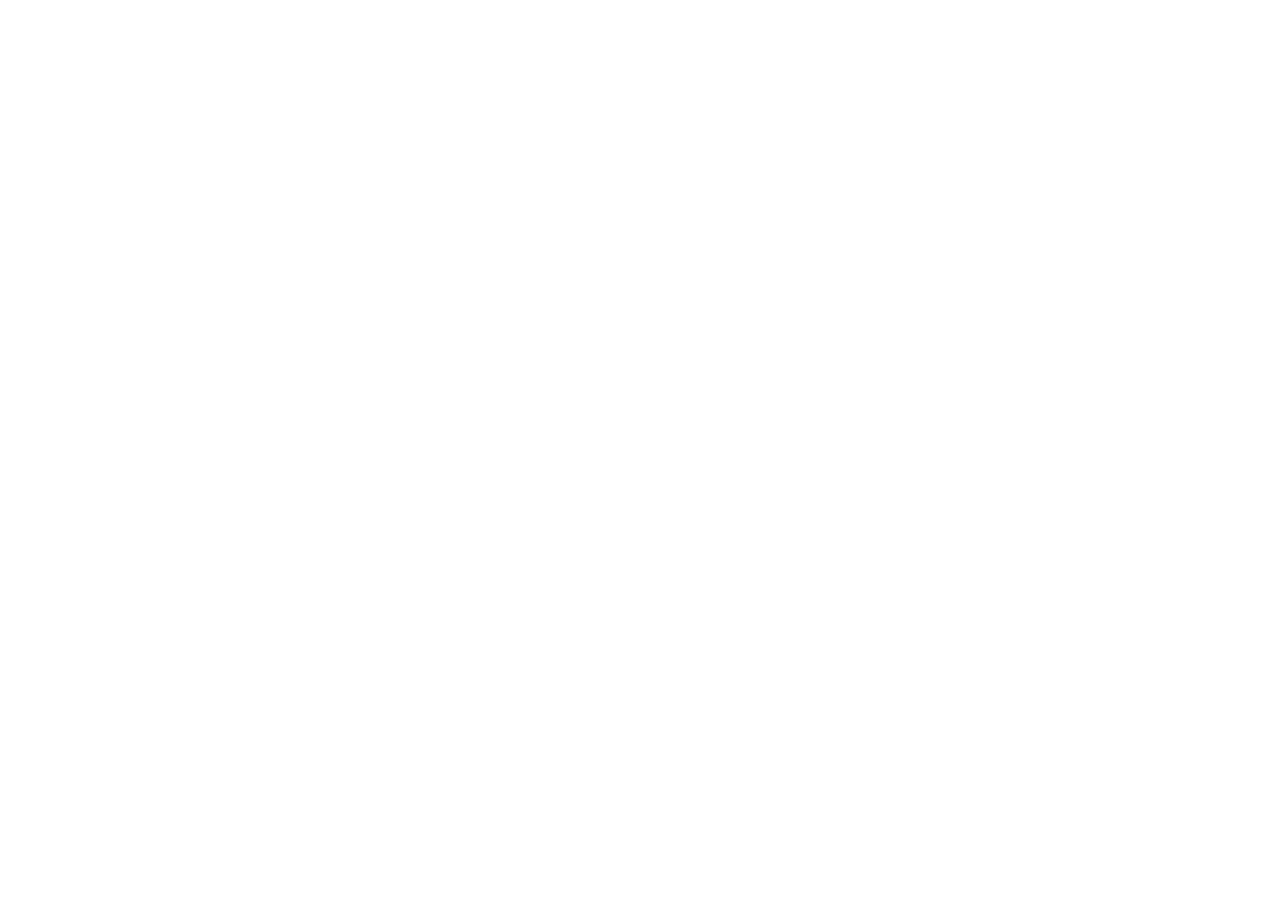
==== docs/index.html @ fda73ae4 ":+1: Feat folders" ====
<!DOCTYPE html>
<html lang="ja">
  <head>
    <meta charset="UTF-8" />
    <meta name="viewport" content="width=device-width, initial-scale=1.0" />
    <meta http-equiv="X-UA-Compatible" content="ie=edge" />
    <title>Document</title>
  </head>
  <body></body>
</html>
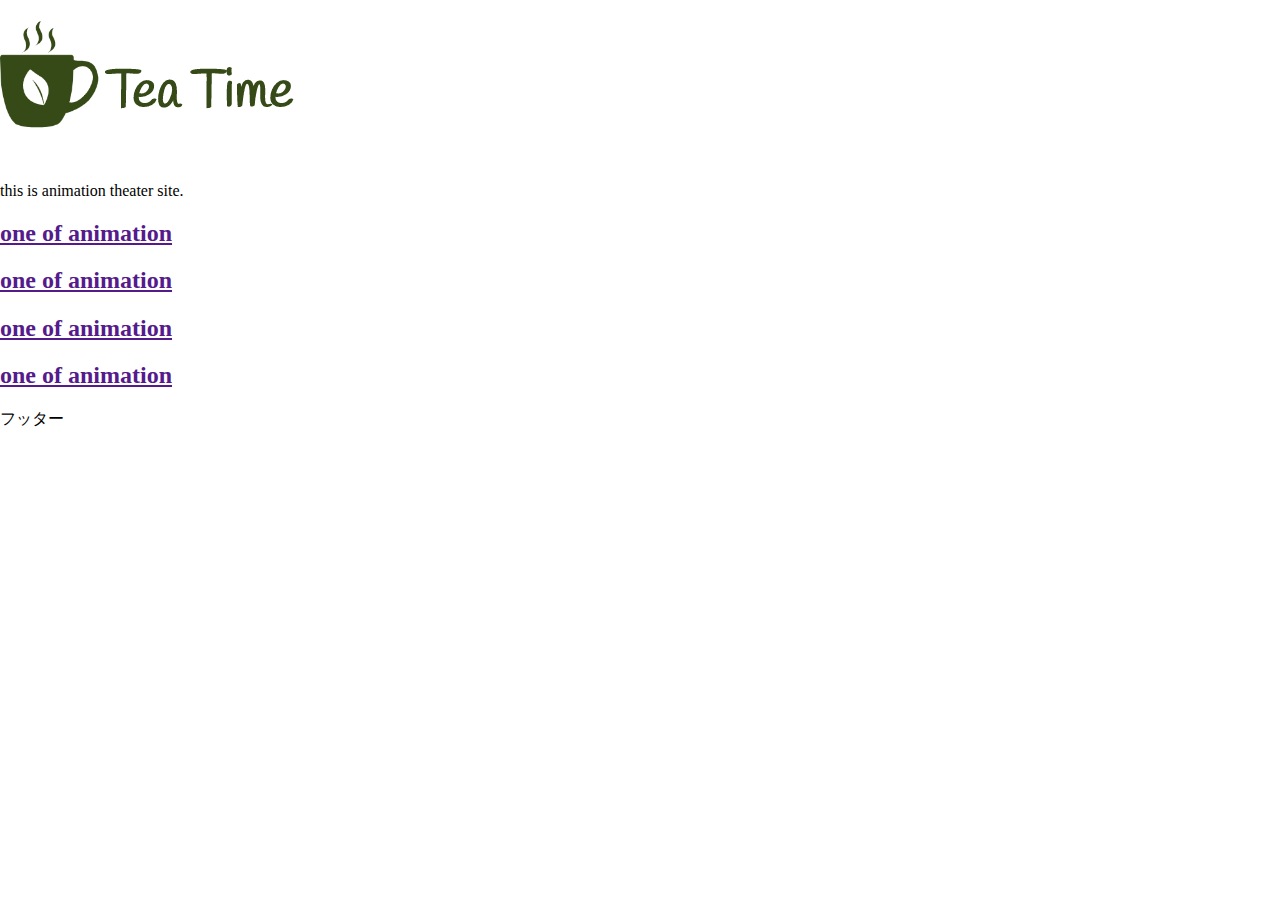
==== commit eb7a9105: ":sparkles: indexHTMLのbody制作" ====
--- a/docs/index.html
+++ b/docs/index.html
@@ -4,7 +4,43 @@
     <meta charset="UTF-8" />
     <meta name="viewport" content="width=device-width, initial-scale=1.0" />
     <meta http-equiv="X-UA-Compatible" content="ie=edge" />
+    <link rel="stylesheet" href="normalize.css" />
+    <link rel="stylesheet" href="layout.css" />
+    <link rel="stylesheet" href="index.css" />
     <title>Document</title>
   </head>
-  <body></body>
+  <body>
+    <main class="main">
+      <section class="contents">
+        <header>
+          <h1><img src="./media/logo.png" alt="Tea Time" /></h1>
+          <p>this is animation theater site.</p>
+        </header>
+        <main>
+          <a href="">
+            <article>
+              <h2>one of animation</h2>
+            </article>
+          </a>
+          <a href="">
+            <article>
+              <h2>one of animation</h2>
+            </article>
+          </a>
+          <a href="">
+            <article>
+              <h2>one of animation</h2>
+            </article>
+          </a>
+          <a href="">
+            <article>
+              <h2>one of animation</h2>
+            </article>
+          </a>
+        </main>
+      </section>
+    </main>
+
+    <footer class="footer">フッター</footer>
+  </body>
 </html>
--- a/docs/layout.css
+++ b/docs/layout.css
@@ -0,0 +1,16 @@
+:root {
+  --animation-color-1: hsla(227, 82%, 88%, 1);
+  --animation-color-2: hsla(42, 84%, 79%, 1);
+  --animation-color-3: hsla(11, 73%, 79%), 1;
+  --animation-color-4: hsla(80, 47%, 68%, 1);
+  --animation-color-5: hsla(276, 52%, 77%, 1);
+  --animation-color-1-hsl: 227, 82%, 88%;
+  --animation-color-2-hsl: 42, 84%, 79%;
+  --animation-color-3-hsl: 11, 73%, 79%;
+  --animation-color-4-hsl: 80, 47%, 68%;
+  --animation-color-5-hsl: 276, 52%, 77%;
+
+  --main-light-color: hsla(84, 53%, 77%, 1);
+  --main-color: hsla(84, 53%, 34%, 1);
+  --main-dark-color: hsla(84, 53%, 19%, 1);
+}
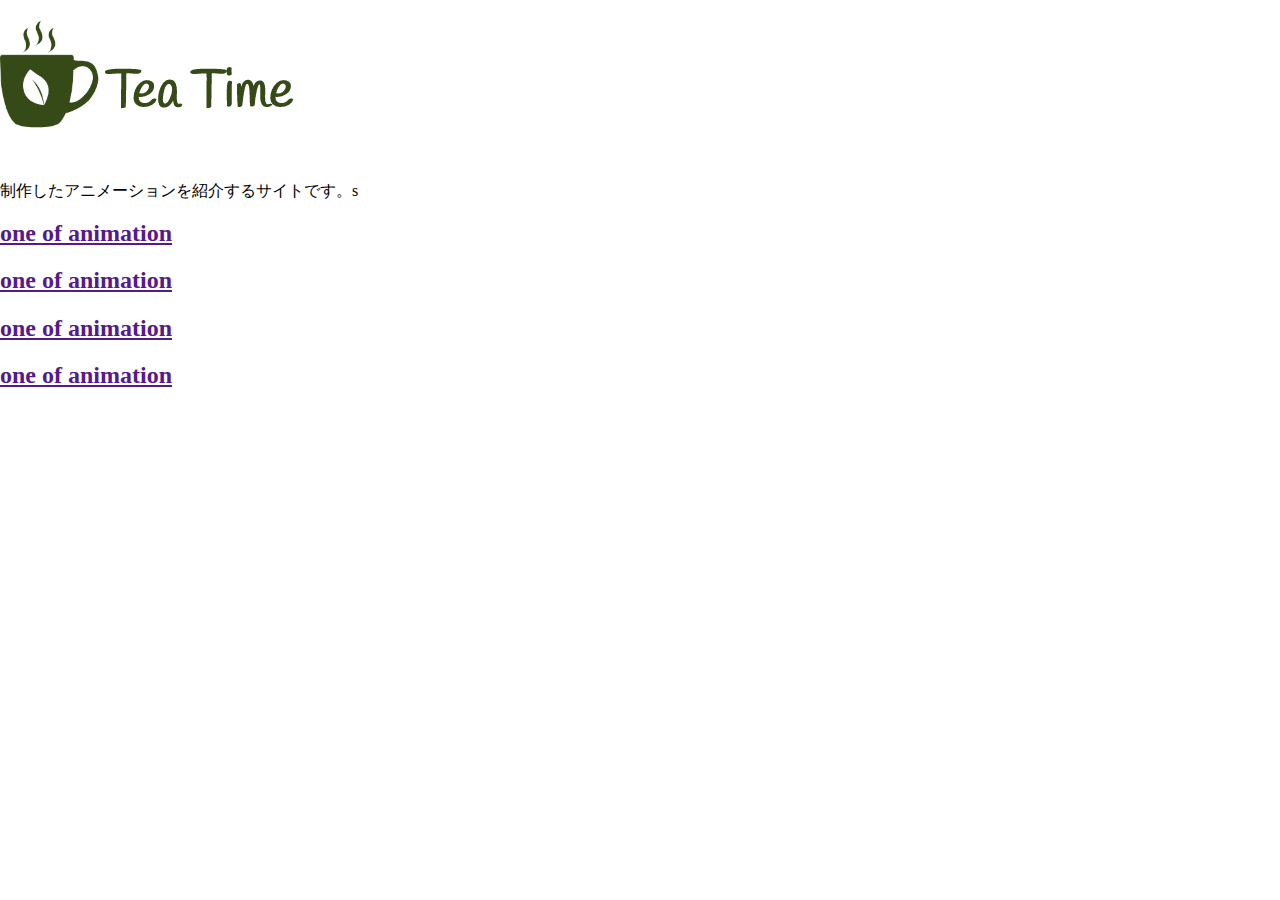
==== commit 56e0dd07: ":+1: feat github link" ====
--- a/docs/index.html
+++ b/docs/index.html
@@ -5,16 +5,22 @@
     <meta name="viewport" content="width=device-width, initial-scale=1.0" />
     <meta http-equiv="X-UA-Compatible" content="ie=edge" />
     <link rel="stylesheet" href="normalize.css" />
+    <link
+      rel="stylesheet"
+      href="https://cdnjs.cloudflare.com/ajax/libs/font-awesome/5.9.0/css/all.min.css"
+      integrity="sha256-UzFD2WYH2U1dQpKDjjZK72VtPeWP50NoJjd26rnAdUI="
+      crossorigin="anonymous"
+    />
     <link rel="stylesheet" href="layout.css" />
     <link rel="stylesheet" href="index.css" />
-    <title>Document</title>
+    <title>Tea Time</title>
   </head>
   <body>
     <main class="main">
       <section class="contents">
         <header>
           <h1><img src="./media/logo.png" alt="Tea Time" /></h1>
-          <p>this is animation theater site.</p>
+          <p>制作したアニメーションを紹介するサイトです。s</p>
         </header>
         <main>
           <a href="">
@@ -41,6 +47,10 @@
       </section>
     </main>
 
-    <footer class="footer">フッター</footer>
+    <footer>
+      <a href="https://github.com/cs-team-dev-compe/201911B/"
+        ><i class="fab fa-github"></i
+      ></a>
+    </footer>
   </body>
 </html>
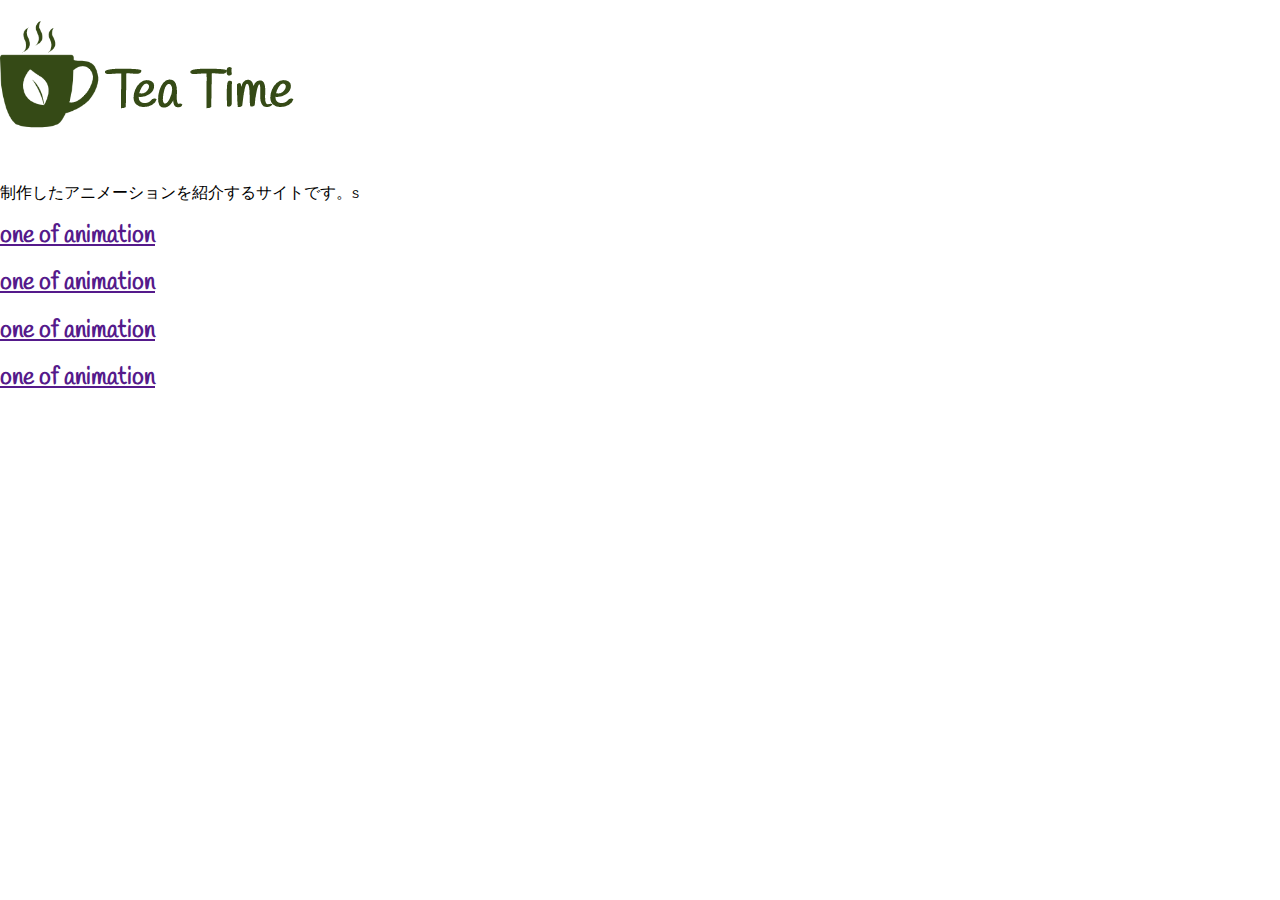
==== commit 922a9846: ":+1: Feat font-family" ====
--- a/docs/index.html
+++ b/docs/index.html
@@ -10,6 +10,10 @@
       href="https://cdnjs.cloudflare.com/ajax/libs/font-awesome/5.9.0/css/all.min.css"
       integrity="sha256-UzFD2WYH2U1dQpKDjjZK72VtPeWP50NoJjd26rnAdUI="
       crossorigin="anonymous"
+    />
+    <link
+      href="https://fonts.googleapis.com/css?family=Handlee&display=swap"
+      rel="stylesheet"
     />
     <link rel="stylesheet" href="layout.css" />
     <link rel="stylesheet" href="index.css" />
--- a/docs/layout.css
+++ b/docs/layout.css
@@ -14,3 +14,7 @@
   --main-color: hsla(84, 53%, 34%, 1);
   --main-dark-color: hsla(84, 53%, 19%, 1);
 }
+
+* {
+  font-family: "Handlee", cursive;
+}
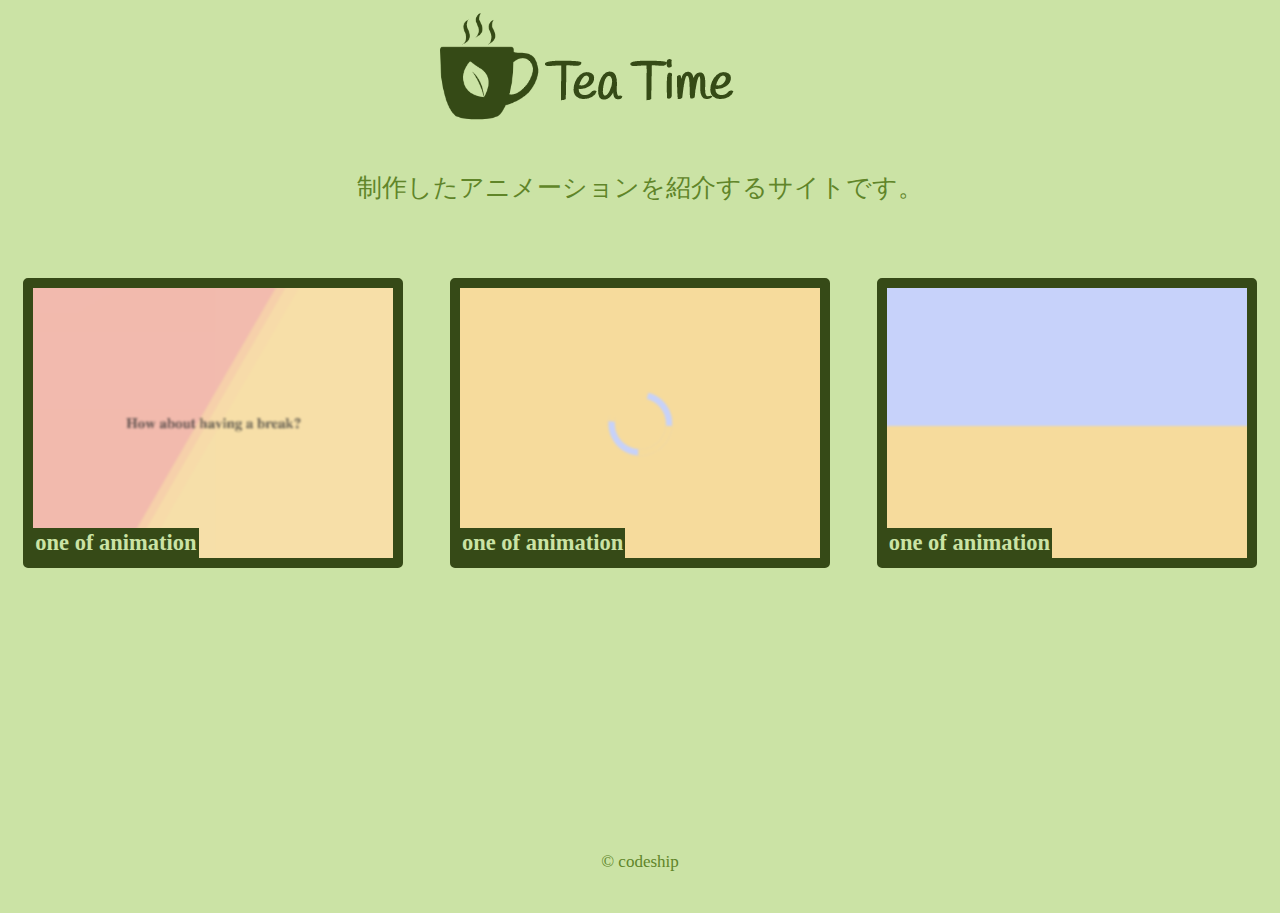
==== commit 00e6f9f2: ":sparkles: homesite css" ====
--- a/docs/index.html
+++ b/docs/index.html
@@ -1,60 +1,78 @@
 <!DOCTYPE html>
 <html lang="ja">
-  <head>
-    <meta charset="UTF-8" />
-    <meta name="viewport" content="width=device-width, initial-scale=1.0" />
-    <meta http-equiv="X-UA-Compatible" content="ie=edge" />
-    <link rel="stylesheet" href="normalize.css" />
-    <link
-      rel="stylesheet"
-      href="https://cdnjs.cloudflare.com/ajax/libs/font-awesome/5.9.0/css/all.min.css"
-      integrity="sha256-UzFD2WYH2U1dQpKDjjZK72VtPeWP50NoJjd26rnAdUI="
-      crossorigin="anonymous"
-    />
-    <link
-      href="https://fonts.googleapis.com/css?family=Handlee&display=swap"
-      rel="stylesheet"
-    />
-    <link rel="stylesheet" href="layout.css" />
-    <link rel="stylesheet" href="index.css" />
-    <title>Tea Time</title>
-  </head>
-  <body>
-    <main class="main">
-      <section class="contents">
-        <header>
-          <h1><img src="./media/logo.png" alt="Tea Time" /></h1>
-          <p>制作したアニメーションを紹介するサイトです。s</p>
-        </header>
-        <main>
-          <a href="">
-            <article>
-              <h2>one of animation</h2>
-            </article>
-          </a>
-          <a href="">
-            <article>
-              <h2>one of animation</h2>
-            </article>
-          </a>
-          <a href="">
-            <article>
-              <h2>one of animation</h2>
-            </article>
-          </a>
-          <a href="">
-            <article>
-              <h2>one of animation</h2>
-            </article>
-          </a>
-        </main>
-      </section>
-    </main>
 
-    <footer>
-      <a href="https://github.com/cs-team-dev-compe/201911B/"
-        ><i class="fab fa-github"></i
-      ></a>
-    </footer>
-  </body>
-</html>
+<head>
+  <meta charset="UTF-8" />
+  <meta name="viewport" content="width=device-width, initial-scale=1.0" />
+  <meta http-equiv="X-UA-Compatible" content="ie=edge" />
+  <link rel="stylesheet" href="normalize.css" />
+  <link rel="stylesheet" href="https://cdnjs.cloudflare.com/ajax/libs/font-awesome/5.9.0/css/all.min.css"
+    integrity="sha256-UzFD2WYH2U1dQpKDjjZK72VtPeWP50NoJjd26rnAdUI=" crossorigin="anonymous" />
+  <link href="https://fonts.googleapis.com/css?family=Handlee&display=swap" rel="stylesheet" />
+  <link rel="stylesheet" href="layout.css" />
+  <link rel="stylesheet" href="index.css" />
+  <title>Tea Time</title>
+</head>
+
+<body>
+  <main>
+    <section class="contents">
+      <header class="header">
+        <h1><img src="./media/logo.png" alt="Tea Time" /></h1>
+        <p class=header-text>制作したアニメーションを紹介するサイトです。</p>
+      </header>
+      <main>
+
+
+
+        <a href="./html/first.html" class="animation-menu">
+          <article class="article bg1">
+            <div class="image-frame">
+              <img
+                src="./media/first.png"
+                alt="animation" class="bg1">
+            </div>
+            <h2 class="animation-text">one of animation</h2>
+          </article>
+        </a>
+
+        <!-- loading-animation -->
+
+        <a href="./html/loading-animation.html" class="animation-menu">
+          <article class="article bg2">
+            <div class="image-frame">
+              <img
+                src="./media/loading.png"
+                alt="animation" class="bg1">
+            </div>
+            <h2 class="animation-text">one of animation</h2>
+          </article>
+        </a>
+
+
+
+        <a href="./html/second.html" class="animation-menu">
+          <article class="article bg3">
+            <div class="image-frame">
+              <img
+                src="./media/second.png"
+                alt="animation" class="bg1">
+            </div>
+
+
+            <h2 class="animation-text">one of animation</h2>
+          </article>
+        </a>
+      </main>
+    </section>
+  </main>
+
+  <footer class="footer">
+    <a href="https://github.com/cs-team-dev-compe/201911B/">
+
+      <i class="fab fa-github"></i></a>
+    <p class="footer-text">&copy; codeship</p>
+  </footer>
+</body>
+
+</html>--- a/docs/layout.css
+++ b/docs/layout.css
@@ -1,7 +1,7 @@
 :root {
   --animation-color-1: hsla(227, 82%, 88%, 1);
   --animation-color-2: hsla(42, 84%, 79%, 1);
-  --animation-color-3: hsla(11, 73%, 79%), 1;
+  --animation-color-3: hsla(11, 73%, 79%, 1);
   --animation-color-4: hsla(80, 47%, 68%, 1);
   --animation-color-5: hsla(276, 52%, 77%, 1);
   --animation-color-1-hsl: 227, 82%, 88%;
@@ -14,7 +14,3 @@
   --main-color: hsla(84, 53%, 34%, 1);
   --main-dark-color: hsla(84, 53%, 19%, 1);
 }
-
-* {
-  font-family: "Handlee", cursive;
-}
--- a/docs/index.css
+++ b/docs/index.css
@@ -0,0 +1,97 @@
+html{
+    font-size: 62.5%;
+}
+
+body{
+    background-color: var(--main-light-color);
+}
+
+.header{
+    text-align: center;
+    color: var(--main-color);
+}
+
+.header-text{
+    font-size: 2.5em;
+}
+
+.contents{
+    height: 90vh;
+}
+
+section>main{
+    width: 100%;
+    display: flex;
+    justify-content: space-around;
+}
+
+.animation-menu{
+    margin-top: 50px;
+    color: var(--main-light-color);
+    font-size: 1.5rem;
+    border-radius: 15px;
+    text-decoration: none;
+}
+
+
+.article{
+    width: 360px;
+    height: 270px;
+    overflow: hidden;
+    position: relative;
+    border: 10px solid var(--main-dark-color);
+    border-radius: 5px;
+}
+
+.image-frame{
+    position: absolute;
+    width: 500px;
+    height: 500px;
+    top: calc(50% - 250px);
+    left: calc(50% - 250px);
+    z-index: -99;
+    display: flex;
+    justify-content: center;
+    align-items: center;
+    transition: all 0.4s linear 0.1s;
+    filter: blur(1px);
+}
+
+article:hover> .image-frame{
+    transform: scale(1.08);
+}
+
+.image-frame img{
+    width: 100%;
+}
+
+.animation-text{
+    margin:0;
+    text-align: center;
+    position: absolute;
+    left: 0px;
+    bottom: 0px;
+    background-color: var(--main-dark-color);
+    border: 2px solid var(--main-dark-color);
+}
+
+.footer{
+    height: 10vh;
+    text-align: center;
+}
+
+.footer-text{
+    font-size: 1.7em;
+    color: var(--main-color);
+}
+
+.fab{
+    text-decoration: none;
+    display: inline-block;
+    color: var(--main-color);
+    font-size: 75px;
+    pointer-events:none;
+}
+
+
+
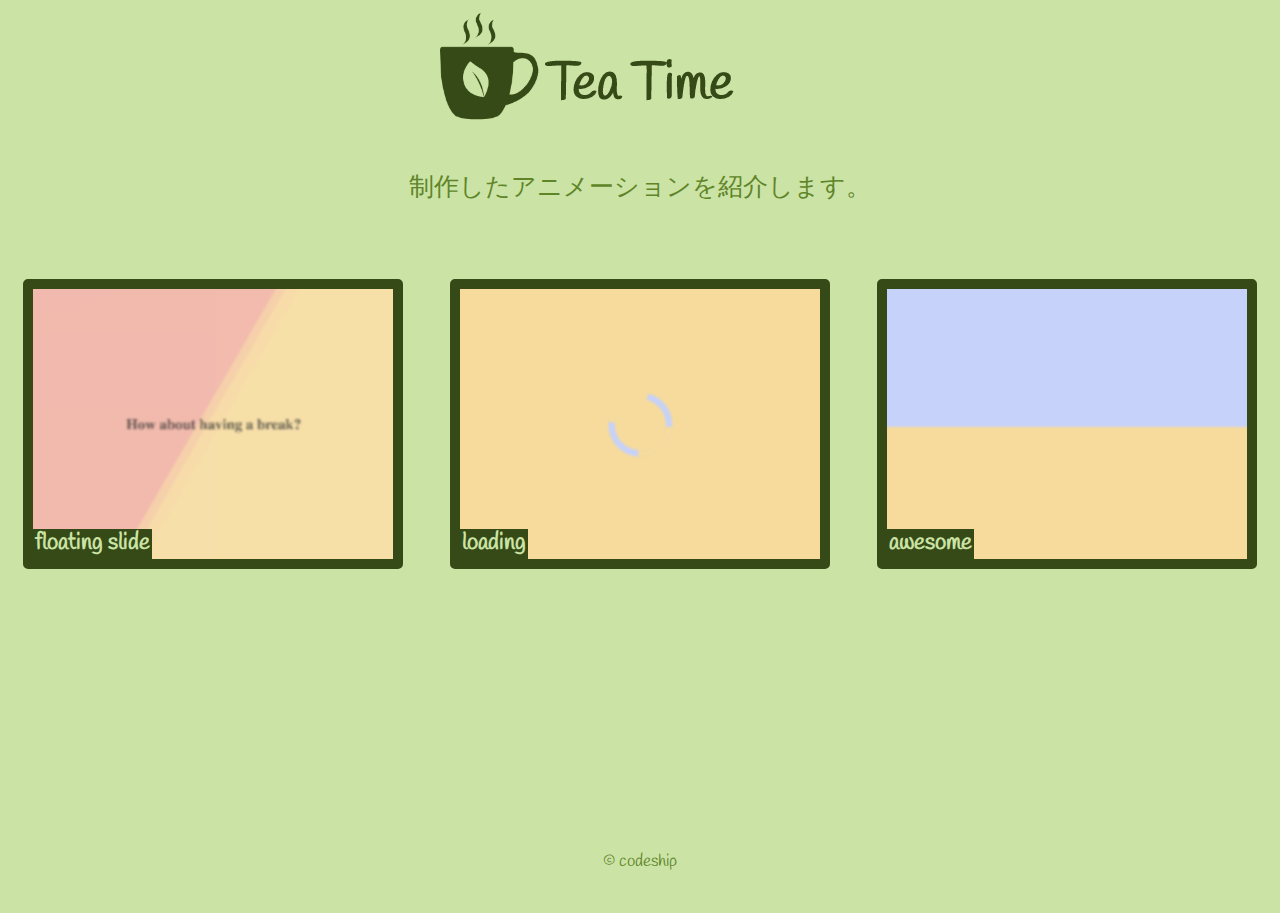
==== commit e55f623d: ":books: rewrite readme" ====
--- a/docs/index.html
+++ b/docs/index.html
@@ -1,78 +1,73 @@
 <!DOCTYPE html>
 <html lang="ja">
+  <head>
+    <meta charset="UTF-8" />
+    <meta name="viewport" content="width=device-width, initial-scale=1.0" />
+    <meta http-equiv="X-UA-Compatible" content="ie=edge" />
+    <link rel="stylesheet" href="normalize.css" />
+    <link
+      rel="stylesheet"
+      href="https://cdnjs.cloudflare.com/ajax/libs/font-awesome/5.9.0/css/all.min.css"
+      integrity="sha256-UzFD2WYH2U1dQpKDjjZK72VtPeWP50NoJjd26rnAdUI="
+      crossorigin="anonymous"
+    />
+    <link
+      href="https://fonts.googleapis.com/css?family=Handlee&display=swap"
+      rel="stylesheet"
+    />
+    <link rel="stylesheet" href="layout.css" />
+    <link rel="stylesheet" href="index.css" />
+    <title>Tea Time</title>
+  </head>
 
-<head>
-  <meta charset="UTF-8" />
-  <meta name="viewport" content="width=device-width, initial-scale=1.0" />
-  <meta http-equiv="X-UA-Compatible" content="ie=edge" />
-  <link rel="stylesheet" href="normalize.css" />
-  <link rel="stylesheet" href="https://cdnjs.cloudflare.com/ajax/libs/font-awesome/5.9.0/css/all.min.css"
-    integrity="sha256-UzFD2WYH2U1dQpKDjjZK72VtPeWP50NoJjd26rnAdUI=" crossorigin="anonymous" />
-  <link href="https://fonts.googleapis.com/css?family=Handlee&display=swap" rel="stylesheet" />
-  <link rel="stylesheet" href="layout.css" />
-  <link rel="stylesheet" href="index.css" />
-  <title>Tea Time</title>
-</head>
+  <body>
+    <main>
+      <section class="contents">
+        <header class="header">
+          <h1><img src="./media/logo.png" alt="Tea Time" /></h1>
+          <p class="header-text">
+            制作したアニメーションを紹介します。
+          </p>
+        </header>
+        <main>
+          <a href="./html/first.html" class="animation-menu">
+            <article class="article bg1">
+              <div class="image-frame">
+                <img src="./media/first.png" alt="animation" class="bg1" />
+              </div>
+              <h2 class="animation-text">floating slide</h2>
+            </article>
+          </a>
 
-<body>
-  <main>
-    <section class="contents">
-      <header class="header">
-        <h1><img src="./media/logo.png" alt="Tea Time" /></h1>
-        <p class=header-text>制作したアニメーションを紹介するサイトです。</p>
-      </header>
-      <main>
+          <!-- loading-animation -->
 
+          <a href="./html/loading-animation.html" class="animation-menu">
+            <article class="article bg2">
+              <div class="image-frame">
+                <img src="./media/loading.png" alt="animation" class="bg1" />
+              </div>
+              <h2 class="animation-text">loading</h2>
+            </article>
+          </a>
 
+          <a href="./html/second.html" class="animation-menu">
+            <article class="article bg3">
+              <div class="image-frame">
+                <img src="./media/second.png" alt="animation" class="bg1" />
+              </div>
 
-        <a href="./html/first.html" class="animation-menu">
-          <article class="article bg1">
-            <div class="image-frame">
-              <img
-                src="./media/first.png"
-                alt="animation" class="bg1">
-            </div>
-            <h2 class="animation-text">one of animation</h2>
-          </article>
-        </a>
+              <h2 class="animation-text">awesome</h2>
+            </article>
+          </a>
+        </main>
+      </section>
+    </main>
 
-        <!-- loading-animation -->
-
-        <a href="./html/loading-animation.html" class="animation-menu">
-          <article class="article bg2">
-            <div class="image-frame">
-              <img
-                src="./media/loading.png"
-                alt="animation" class="bg1">
-            </div>
-            <h2 class="animation-text">one of animation</h2>
-          </article>
-        </a>
-
-
-
-        <a href="./html/second.html" class="animation-menu">
-          <article class="article bg3">
-            <div class="image-frame">
-              <img
-                src="./media/second.png"
-                alt="animation" class="bg1">
-            </div>
-
-
-            <h2 class="animation-text">one of animation</h2>
-          </article>
-        </a>
-      </main>
-    </section>
-  </main>
-
-  <footer class="footer">
-    <a href="https://github.com/cs-team-dev-compe/201911B/">
-
-      <i class="fab fa-github"></i></a>
-    <p class="footer-text">&copy; codeship</p>
-  </footer>
-</body>
-
-</html>+    <footer class="footer">
+      <a href="https://github.com/cs-team-dev-compe/201911B/">
+        <i class="fab fa-github"></i
+      ></a>
+      <p class="footer-text">&copy; codeship</p>
+    </footer>
+  </body>
+</html>
--- a/docs/layout.css
+++ b/docs/layout.css
@@ -14,3 +14,7 @@
   --main-color: hsla(84, 53%, 34%, 1);
   --main-dark-color: hsla(84, 53%, 19%, 1);
 }
+
+* {
+  font-family: "Handlee", cursive;
+}
